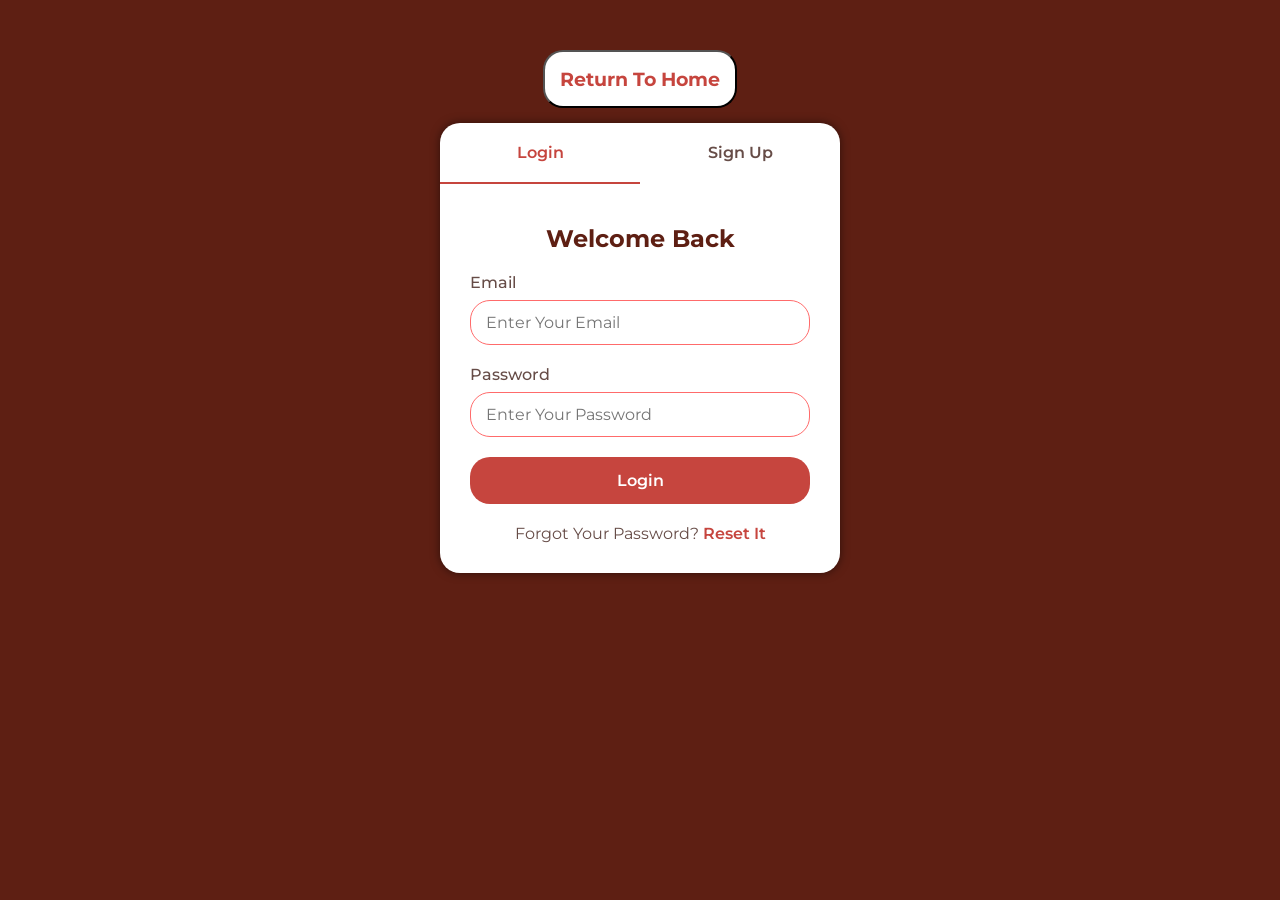
==== frontend/login-form.html @ e5490ef9 "config(db controller)" ====
<!DOCTYPE html>
<html lang="en">
<head>
    <meta charset="UTF-8">
    <meta name="viewport" content="width=device-width, initial-scale=1.0">
    <title>Login & Signup Form</title>
   <link rel="stylesheet" href="index.css">
</head>
<body class="login-body">
    <button class="return"><a href="index.html">return to home</a></button>
    <div class="login-container">
        <!-- Form Toggle Controls -->
        <input type="radio" id="login-toggle" name="form-toggle" checked>
        <input type="radio" id="signup-toggle" name="form-toggle">
        
        <!-- Toggle Labels -->
        <div class="form-toggle">
            <label for="login-toggle" class="login-label">Login</label>
            <label for="signup-toggle" class="signup-label">Sign Up</label>
        </div>
        
        <!-- Form Container -->
        <div class="form-container">
            <!-- Login Form -->
            <form class="login-form">
                <h2 class="form-title">Welcome Back</h2>
                
                <div class="form-group">
                    <label for="login-email">Email</label>
                    <input type="email" id="login-email" class="form-control" placeholder="Enter your email" required>
                </div>
                
                <div class="form-group">
                    <label for="login-password">Password</label>
                    <input type="password" id="login-password" class="form-control" placeholder="Enter your password" required minlength="6">
                </div>
                
                <button type="submit" class="btn">Login</button>
                
                <div class="form-footer">
                    <p>Forgot your password? <a href="#">Reset it</a></p>
                </div>
            </form>
            
            <!-- Sign Up Form -->
            <form class="signup-form">
                <h2 class="form-title">Create Account</h2>
                
                <div class="form-group">
                    <label for="signup-name">Full Name</label>
                    <input type="text" id="signup-name" class="form-control" placeholder="Enter your full name" required>
                </div>
                
                <div class="form-group">
                    <label for="signup-email">Email</label>
                    <input type="email" id="signup-email" class="form-control" placeholder="Enter your email" required>
                </div>
                
                <div class="form-group">
                    <label for="signup-password">Password</label>
                    <input type="password" id="signup-password" class="form-control" placeholder="Create a password" required minlength="6">
                </div>
                
                <div class="form-group">
                    <label for="signup-confirm">Confirm Password</label>
                    <input type="password" id="signup-confirm" class="form-control" placeholder="Confirm your password" required minlength="6">
                </div>
                
                <button type="submit" class="btn">Sign Up</button>
                
                <div class="form-footer">
                    <p>By signing up, you agree to our <a href="#">Terms</a> and <a href="#">Privacy Policy</a></p>
                </div>
            </form>
        </div>
    </div>
</body>
</html>
---- frontend/index.css ----
@import url("https://fonts.googleapis.com/css2?family=Montserrat:ital,wght@0,100..900;1,100..900&display=swap");

:root {
  --main-color: #5e1f13;
  --accent-color: #c6453e;
  --secondary-color: #664c47;
  --tertiary-color: #ffffff;
  --border-radius: 20px;
  --box-shadow: 0px 0px 10px rgba(0, 0, 0.5, 0.5);
  --font-family: "Montserrat", sans-serif;
  --padding: 10px;

}


* {
  box-sizing: border-box;
  margin: 0;
  padding: 0;
  font-family: var(--font-family);
  text-transform: capitalize;
  transition: all 0.5s ease-in-out;


}

.faq-div {
  position: fixed;
  width: 120px;
  aspect-ratio: 1;
  right: 100px;
  bottom: 20px;
  z-index: 15;
  border-radius: 50%;
  /* overflow: hidden; */

}

.faq-cup {
  width: 100%;
  aspect-ratio: 1;
  position: relative;


}


.faq-cup:hover .cup {
  transform: rotate(-45deg);
  transition: all 0.5s ease-in-out;
  translate: 0 -120px;
}



.faq-cup:hover .faq-vapour {
  opacity: 1;
  visibility: visible;
  animation-delay: 0s;
  animation-play-state: running;
  transition-delay: 0.6s;
  /* Matches the cup's transition time */
}

.faq-vapour {
  width: 300px;
  
  top: -50px;
  right: 100px;
  display: flex;
  flex-direction: column;
  gap: 5px;
  font-size: small;
  position: absolute;
  background-color: var(--tertiary-color);
  border: #5e1f13 1px solid;
  border-radius: 20px;
  backdrop-filter: blur(50px);
  box-shadow: var(--box-shadow);
  padding: var(--padding);
  opacity: 0;
  visibility: hidden;
  animation: vapours 10s linear infinite;
  animation-play-state: paused;
  transition: opacity 0.3s ease;

}


img {
  height: 100%;
  width: 100%;
  object-fit: contain;
}
.tagline{
  position: absolute;
}

/* -----------------------------------navbar -------------------------------------------------------------------- */
.imgwrap {
  height: 100%;
  width: 125px;
  position: relative;
}

navbar {
  display: flex;
  padding: 1px 0px;
  height: 55px;
  width: max-width(100%);
  flex-direction: row;
  justify-content: space-around;
  box-shadow: var(--box-shadow);
}

ul {
  height: 100%;
  list-style-type: none;
  display: flex;
  justify-content: center;
  align-items: center;
  gap: 20px;
}

li a {
  text-decoration: none;
  float: left;
  padding: 10px;
  color: #5e1f13;
  font-size: small;
  font-family: montserrat;
  font-weight: bold;
}

a:hover {
  color: var(--accent-color);
}

.login-button-container {
  height: 100%;
  display: flex;
  justify-content: center;
  align-items: center;
  padding: 10px;
  cursor: pointer;
}

.login-button-container a{
  border: 10px --main-color;
  width: 100px;
  color: var(--main-color);
  padding: var(--padding);
  border-radius: var(--border-radius);
  background-color: var(--tertiary-color);
  font-weight: bold;
  text-decoration: none;
}
button {
  border: 10px --main-color;
  width: 100px;
  color: var(--main-color);
  padding: var(--padding);
  border-radius: var(--border-radius);
  background-color: var(--tertiary-color);
  font-weight: bold;
}

/* --------------------------------now for container after navbar------------------------------------------- */

.container {
  display: flex;
  flex-direction: row;
  justify-content: center;
  align-items: center;
  position: relative;
  height: 80vh;
  width: 100%;
  backdrop-filter: blur(10px);
  /* background-color: rgba(128, 128, 128, 0.062) */
  background-color: #5e1f13;
}

.blurry {
  width: 100%;
  height: 100%;
  position: absolute;
  background-color: rgba(0, 0, 0, 0.466);
}

.text-container {
  width: 40%;
  height: 100%;
  display: flex;
  flex-direction: column;
  align-items: start;
  justify-content: center;
  padding: var(--padding);
  position: relative;
  color: var(--tertiary-color);
  font-family: --;
  gap: 5px;
}

.text-container p {
  font-size: small;
}

.text-container h1 {
  font-size: 3rem;
  font-weight: 900;
  color: var(--tertiary-color);
}

.text-img {
  position: absolute;
  width: 20%;

  aspect-ratio: 1;
  object-fit: contain;
  left: 0px;
  bottom: -8rem;
}

.img-container {
  width: 40%;
  aspect-ratio: 1;
  object-fit: contain;
  z-index: 1;
}

span {
  color: #c6453e;
}

/* ----------------------------------------for products -------------------------------------------------------- */
.heading {
  margin: 30px 0px;
  color: var(--main-color);
}

.section {
  width: auto;
  margin: 20px 0px;
  display: flex;
  flex-direction: column;
  justify-content: center;
  align-items: center;
}

.cards {
  width: 100%;
  margin: 50px 0px;
  display: flex;
  flex-direction: row;
  align-items: center;
  justify-content: space-evenly;
  color: var(--main-color);
}

.card-product {
  /* border: #5E1F13 solid 1px; */
  width: 15rem;
  position: relative;
  border-radius: 10px;
  box-shadow: var(--box-shadow);
  padding: 10px;
}

.card-img {
  width: 150px;
  top: -100px;
  right: -50px;
  object-fit: contain;
  position: absolute;
}

.card-text {
  width: 100%;
  height: 50%;
  display: flex;
  flex-direction: column;
  /* justify-content: center; */
  align-items: start;
  gap: 8px;
  margin: 5px;
}

.card-text p {
  font-size: small;
}

.product-button {
  width: 100%;
}

/* --------------------------------icecream--------------------------------------------- */

#heading2 {
  scroll-margin-top: 20vh;
  /* <--- THIS is the trick */
}

.dessert {
  width: 100%;
  height: 100vh;
  display: flex;
  flex-direction: row;
  justify-content: center;
  gap: 10px;
  align-items: center;
  padding: var(--padding);
}

.ice-card {
  height: 8rem;
  display: flex;
  box-shadow: var(--box-shadow);
  padding: var(--padding);
  position: relative;
  border-radius: 15px;
}

.ice-imgContainer {
  width: 40%;
  aspect-ratio: 1;

  position: absolute;
  top: 50;
  bottom: 0;
  transform: rotate(340deg);
  left: -50px;

}

.ice-img {
  object-fit: contain;
}

.ice-content {
  width: 100%;
  height: 100%;
  display: flex;
  flex-direction: column;
  padding-left: 100px;
  padding-right: 5px;
}

.ice-text {
  display: flex;
  flex-direction: column;
  gap: 2px;
}

.ice-text p {
  font-size: small;
}

.ice- text h1,
h3 {
  color: var(--main-color);
  font-size: small;
}

.ice-button {
  margin: 5px 0px;
  padding: 0;
  width: 50%;
  float: left;
  height: 25px;
}

.ice-left-section {
  width: 40%;
  height: 100%;
  border-radius: 12px;
  overflow: hidden;
}

.ice-right-section {
  width: 50%;
  height: 100%;
  display: flex;
  flex-direction: column;
  align-items: center;
  justify-content: space-between;
  gap: 10px;
  padding: var(--padding);
}

/* -------------------------------------------for drinks--------------------------------------------- */

.drinkcards-container {
  width: 100%;
  margin: 30px 0px;
  display: grid;
  grid-template-columns: repeat(auto-fit, minmax(392px, 1fr));
  padding: 0 3rem;
  grid-auto-flow: row;
  place-items: center;
  gap: 20px;
  /* optional: spacing between items */
  row-gap: 70px;
  padding: var(--padding);
}

.video-wrapper {
  display: flex;
  flex-direction: column;
  align-items: center;
  justify-content: center;
  width: 100%;
  height: 25rem;
  overflow: hidden;

  box-shadow: var(--box-shadow);

}

.drink-card {
  width: 400px;
  height: 7rem;
  display: flex;
  box-shadow: var(--box-shadow);
  padding: 5px;
  border-radius: 15px;
}

.drink-imgContainer {
  position: relative;
  width: 10rem;
  height: 7rem;
}

.drink-content {
  width: 50%;
  display: flex;
  flex-direction: column;
  align-items: start;
  justify-content: center;
  padding-right: 5px;

}

.drink-img {
  width: 80%;
  height: auto;
  position: absolute;
  top: -50px;
  left: 10px;
  transform: rotate(30deg);

}

.drink-img-notra-spec {
  width: 100%;
  height: auto;
  position: absolute;
  top: -50px;
  left: 10px;
  transform: rotate(5deg);
}

.drink-img-notra {
  width: 60%;
  height: auto;
  position: absolute;
  top: -50px;
  left: 10px;
  transform: rotate(5deg);
}

.drink-button {
  margin: 5px 0px;
  padding: 0;
  width: 50%;
  float: left;
  height: 25px;
}

/* --------------------------------------------services--------------------------------------------- */
.service-container {
  width: 100%;
  /* height: 100vh; */
  display: flex;
  flex-direction: column;
  align-items: center;
  justify-content: center;

  /* background-color: var(--main-color); */
}

.service-section {
  width: 70%;
  height: 300px;

  display: flex;
  align-items: center;
  justify-content: space-between;

}

.service-section-oppo {
  width: 70%;
  height: 300px;

  display: flex;
  flex-direction: row-reverse;
  align-items: center;
  justify-content: space-between;

  .service-content {
    border-left: none;
    border-right: #5e1f13 solid 4px;
    text-align: end;
    padding-right: 10px;
  }

}

.service-img {
  width: 50%;
  aspect-ratio: 2;
}

.service-content {
  width: 50%;
  height: 50%;
  display: flex;
  flex-direction: column;
  justify-content: center;
  border-left: #5e1f13 solid 4px;
  padding-left: 10px;


}
/* ---------------------------------------------------------about--------------------------------------------- */ 
.aboutsection{
  width: 100%;

  flex-direction: column;
position: relative;
  padding: var(--padding)*2;
}
.about-container-top{
  width: 100%;
  height: 40vh;
  background-color: var(--main-color);
  display: flex;
  flex-direction: column;
  align-items: center;
  justify-content: center;
  gap: 15px;
  padding: 50 50px;
  position:relative ;
  margin-bottom: 150px;
}
.about-container-top-top{
width: 50%;
text-align: center;
color:var(--tertiary-color)
}
.about-container-top-bottom{
  width: 100%;
  display: flex;
  align-items: center;
  position: absolute;
  top:80%;
 display: flex;
  justify-content: center;
  gap:30px;
}
.about-img{
width: 300px;

box-shadow: var(--box-shadow);
 height: 200px;
 border-radius: 10px;
 overflow: hidden;


 

}
.aboutimage{
 
  
    
    object-fit: cover;
  
}
.about-content{
  width: 100%;
  padding: var(--padding);
  height: 70vh;
  display: flex;
  flex-direction: column;
  align-items: start;
  justify-content: start;
  padding:  50px 50px;

  gap: 20px;
}

.about-content-flex{
display: grid;
grid-template-columns: repeat(2,1fr);
gap: 50px;
}
.about-video{
  height:40vh;
  overflow: hidden;
  display: flex;
  align-items: center;
  box-shadow: var(--box-shadow);
  border-radius: var(--border-radius);
}

.about-content-flex p{
  align-self: center;
}
/* -------------------------------------------------about end ----------------------------- */
/* ----------------------------------------------------gallery section----------------------------- */

.gallery-section{
  width: 100%;
  display: flex;
  flex-direction: column;
  align-items: center;
  justify-content: center;
  background-color: var(--main-color);
  padding:50px 0px;

}
.gallery-frame-container
{
  width: 100%;
  padding: var(--padding);
  display: flex;
  
overflow-x: scroll;
  /* align-items: center; */
  /* justify-content: center;   */

  gap: 30px;


}
.gallery-frame-container::-webkit-scrollbar {
  display: none;
}
.gallery-frame{
  flex: 0 0 auto;
   /* 👈 KEY: Prevent shrinking */
  width: 300px;   /* 👈 Make sure this is not too small */
  height: auto;
  display: flex;
  flex-direction: column;
  padding: var(--padding);
  gap: 50px;
  border: var(--main-color) solid 2px;
  border-bottom-left-radius: var(--border-radius);
  border-bottom-right-radius: var(--border-radius);
  box-shadow: var(--box-shadow);
  overflow: hidden;
  background-color: var(--tertiary-color);
}
.gallery-img{
  width: 100%;
  height: 70%;
  aspect-ratio: 1;
  


}
.gallery-img img{
  width: 100%;
  height: 100%;
  object-fit: cover;
}
.gallery-frame-text{
  width: 100%;
  font-size: large;
  font-weight: bold;
  display: flex;
  flex-direction: column;
  align-items: center;
  justify-content: center;

  padding: 10px;

}
.gallery-heading{
  width: 50%;
  gap: 15px;
  display: flex;
  flex-direction: column;
  align-self: center;
  text-align: center;
  margin: 50px;
  color: var(--tertiary-color);
}
/* .gall
ery-container {
  width: 100%;
  height: 10vh;
  display: flex;
  flex-direction: column;
  align-items: center;
  justify-content: center;
  gap: 50px;
  padding: var(--padding);
  overflow-x: scroll;
  scroll-snap-type: x mandatory;
  scroll-behavior: smooth;
}


.gallery-container::-webkit-scrollbar {
  display: none; /* Chrome, Safari and Opera */
/* ---------------------------------contact and blogs section--------------------------------- */
.contact-blogs{
  width: 100%;

  display: flex;
  padding: var(--padding);

}
.contact-heading{
  height: 30%;
  padding: 50px;
  text-align: center;
}
.contact{
  width: 30%;
  height: 100%;

  display: flex;
  flex-direction: column;
  align-items: center;
  background-color: var(--secondary-color);
  border-radius: var(--border-radius);
  color: var(--tertiary-color);

}
.contact-form{
  width:100%;
  height: 70%;
  padding: 15px 50px;

 
}
.contact-form form{
  display: flex;
  flex-direction: column;
 

  gap: 20px;
  font-weight: bold;
}
.contact-submit{
  width:100%;
align-self: center;
}
.contact-form form input{
  width:100%;
  padding: var(--padding);
  border-radius: 5px;
  outline: none;
}
.contact-form form textarea{
  width:100%;
  padding: var(--padding);
  border-radius: 5px;
  outline: none;
}
.contact-form form button{
  width:100%;
  padding: var(--padding);
  border-radius: 15px;
  outline:none
}
.contact-form form button:hover{
  background-color: var(--accent-color);
  color: var(--tertiary-color);
}
.blogs{
  width: 70%;
  height: 100%;
  display: flex;
  flex-direction: column;
  align-items: center;
  justify-content: center;
  color: var(--main-color);
  padding: var(--padding);
}
.blogs-heading{

  padding: 50px;
  text-align: center;

}
.blogs-container{
  background-color: var(--secondary-color);
  height: 100%;
  width: 100%;

}
.blogs-card{

}






/* ----------------------------------------------------login-form---------------------------- */
.login-body{
  width: 100%;
  height: 100%;
  background-color: #5e1f13;
  display: flex;
align-items: center;
justify-content: center;
flex-direction: column;
padding-top: 50px;
}
.login-container {
  background-color: var(--tertiary-color);
  border-radius: var(--border-radius);
  box-shadow: var(--box-shadow);
  width: 100%;
  max-width: 400px;
 
}

/* Form Toggle */
.form-toggle {
  display: flex;
  margin-bottom: 20px;
}

.form-toggle label {
  flex: 1;
  text-align: center;
  padding: 20px 0;
  cursor: pointer;
  font-weight: 600;
  color: var(--secondary-color);
  transition: all 0.3s ease;
}

.form-toggle label:hover {
  color: var(--accent-color);
}

#login-toggle:checked ~ .form-toggle .login-label,
#signup-toggle:checked ~ .form-toggle .signup-label {
  color: var(--accent-color);
  border-bottom: 2px solid var(--accent-color);
}

/* Hide Radio Buttons */
#login-toggle,
#signup-toggle {
  display: none;
}

/* Forms */
.form-container {
  padding: 20px 30px 30px;
}

.form-title {
  font-size: 24px;
  margin-bottom: 20px;
  color: var(--main-color);
  text-align: center;
}

.form-group {
  margin-bottom: 20px;
}

.form-group label {
  display: block;
  margin-bottom: 8px;
  font-weight: 500;
  color: var(--secondary-color);
}

.form-control {
  width: 100%;
  padding: 12px 15px;
  border: 1px solid #ddd;
  border-radius: var(--border-radius);
  font-size: 16px;
  transition: border-color 0.3s;
}

.form-control:focus {
  border-color: var(--accent-color);
  outline: none;
}

.form-control:invalid {
  border-color: #ff6b6b;
}

.btn {
  width: 100%;
  padding: 14px;
  background-color: var(--accent-color);
  color: var(--tertiary-color);
  border: none;
  border-radius: var(--border-radius);
  font-size: 16px;
  font-weight: 600;
  cursor: pointer;
  transition: background-color 0.3s;
}

.btn:hover {
  background-color: var(--main-color);
}

.form-footer {
  text-align: center;
  margin-top: 20px;
  color: var(--secondary-color);
}

.form-footer a {
  color: var(--accent-color);
  text-decoration: none;
  font-weight: 600;
}

.form-footer a:hover {
  text-decoration: underline;
}

/* Form Display Logic */
.signup-form {
  display: none;
}

#login-toggle:checked ~ .form-container .login-form {
  display: block;
}

#login-toggle:checked ~ .form-container .signup-form {
  display: none;
}

#signup-toggle:checked ~ .form-container .login-form {
  display: none;
}

#signup-toggle:checked ~ .form-container .signup-form {
  display: block;
}

/* Responsive Adjustments */
@media (max-width: 480px) {
  .container {
    max-width: 100%;
  }

  .form-container {
    padding: 15px 20px 25px;
  }
}

.return {
  width: fit-content;
  font-size: larger;
  font-weight: bold;
  padding: 15px;
  border-radius: var(--border-radius);
  color: var(--accent-color);
  text-transform: capitalize;
  cursor: pointer;
  margin-bottom: 15px;
}

.return a {
  text-decoration: none;
  color: inherit;
}
/* ------------------------------------------login-form------------------------------- */

/* ----------------------------------------footer-------------------------------------------- */
footer {
  width: 100%;

  background-color: var(--main-color);

  padding: var(--padding)
}

.footer-container {
  display: flex;
  flex-direction: column;
  align-items: center;
  justify-content: center;
  color: #ffffff;
}

.footer-logo {
  width: 100px;
  height: 100px;
  object-fit: contain;
}
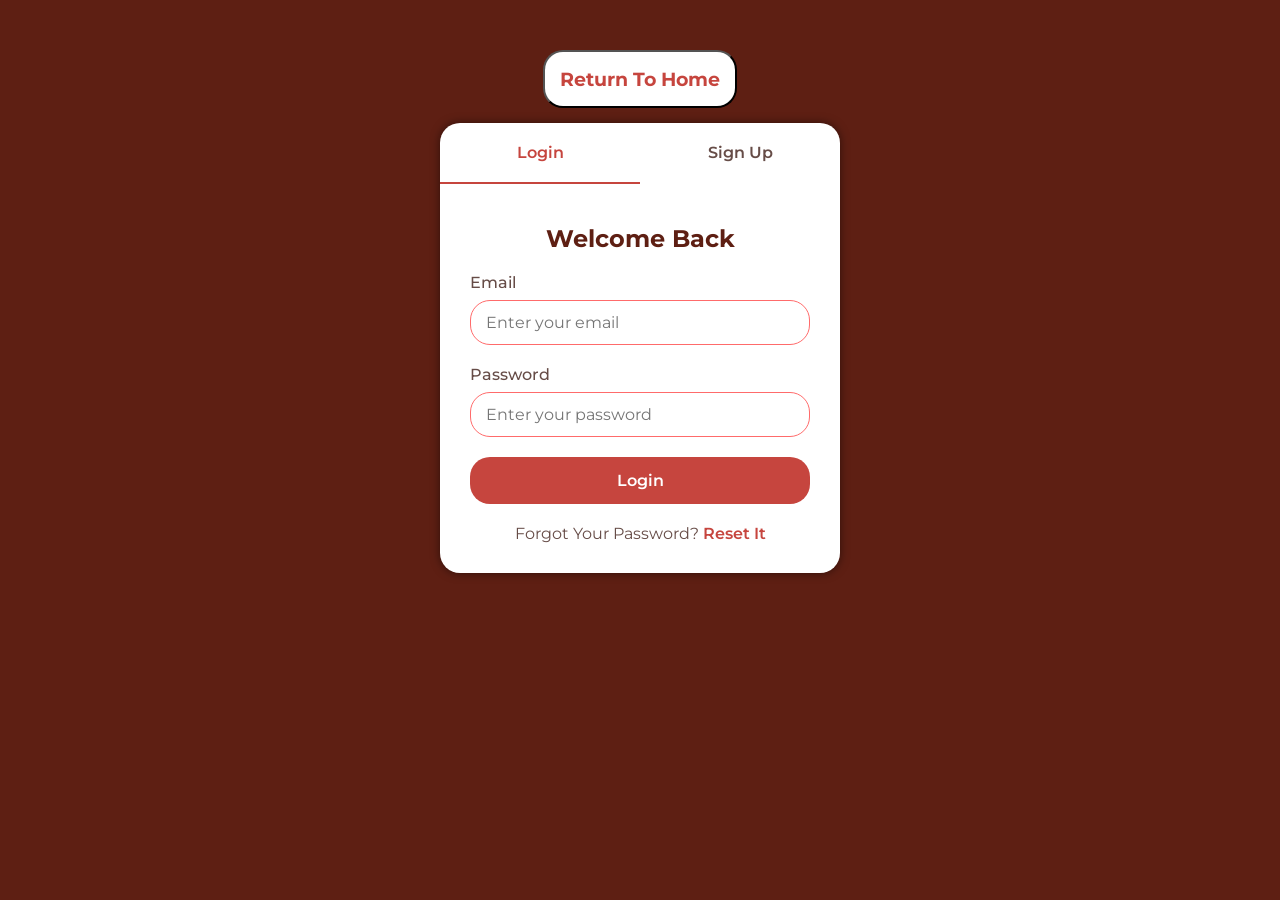
==== commit a8d724e2: "staff logged in" ====
--- a/frontend/login-form.html
+++ b/frontend/login-form.html
@@ -1,78 +1,88 @@
 <!DOCTYPE html>
 <html lang="en">
+
 <head>
     <meta charset="UTF-8">
     <meta name="viewport" content="width=device-width, initial-scale=1.0">
     <title>Login & Signup Form</title>
-   <link rel="stylesheet" href="index.css">
+    <link rel="stylesheet" href="index.css">
 </head>
+
 <body class="login-body">
     <button class="return"><a href="index.html">return to home</a></button>
     <div class="login-container">
         <!-- Form Toggle Controls -->
         <input type="radio" id="login-toggle" name="form-toggle" checked>
         <input type="radio" id="signup-toggle" name="form-toggle">
-        
+
         <!-- Toggle Labels -->
         <div class="form-toggle">
             <label for="login-toggle" class="login-label">Login</label>
             <label for="signup-toggle" class="signup-label">Sign Up</label>
         </div>
-        
+
         <!-- Form Container -->
         <div class="form-container">
             <!-- Login Form -->
             <form class="login-form">
                 <h2 class="form-title">Welcome Back</h2>
-                
+
                 <div class="form-group">
                     <label for="login-email">Email</label>
-                    <input type="email" id="login-email" class="form-control" placeholder="Enter your email" required>
+                    <input type="email" id="login-email" class="form-control" placeholder="Enter your email" required
+                        style="text-transform: none;">
                 </div>
-                
+
                 <div class="form-group">
                     <label for="login-password">Password</label>
-                    <input type="password" id="login-password" class="form-control" placeholder="Enter your password" required minlength="6">
+                    <input type="password" id="login-password" class="form-control" placeholder="Enter your password"
+                        required minlength="6" style="text-transform: none;">
                 </div>
-                
+
                 <button type="submit" class="btn">Login</button>
-                
+
                 <div class="form-footer">
                     <p>Forgot your password? <a href="#">Reset it</a></p>
                 </div>
             </form>
-            
+
             <!-- Sign Up Form -->
             <form class="signup-form">
                 <h2 class="form-title">Create Account</h2>
-                
+
                 <div class="form-group">
                     <label for="signup-name">Full Name</label>
-                    <input type="text" id="signup-name" class="form-control" placeholder="Enter your full name" required>
+                    <input type="text" id="signup-name" class="form-control" placeholder="Enter your full name" required
+                        style="text-transform: none;">
                 </div>
-                
+
                 <div class="form-group">
                     <label for="signup-email">Email</label>
-                    <input type="email" id="signup-email" class="form-control" placeholder="Enter your email" required>
+                    <input type="email" id="signup-email" class="form-control" placeholder="Enter your email" required
+                        style="text-transform: none;">
                 </div>
-                
+
                 <div class="form-group">
                     <label for="signup-password">Password</label>
-                    <input type="password" id="signup-password" class="form-control" placeholder="Create a password" required minlength="6">
+                    <input type="password" id="signup-password" class="form-control" placeholder="Create a password"
+                        required minlength="6" style="text-transform: none;">
                 </div>
-                
+
                 <div class="form-group">
                     <label for="signup-confirm">Confirm Password</label>
-                    <input type="password" id="signup-confirm" class="form-control" placeholder="Confirm your password" required minlength="6">
+                    <input type="password" id="signup-confirm" class="form-control" placeholder="Confirm your password"
+                        required minlength="6" style="text-transform: none;">
                 </div>
-                
+
                 <button type="submit" class="btn">Sign Up</button>
-                
+
                 <div class="form-footer">
                     <p>By signing up, you agree to our <a href="#">Terms</a> and <a href="#">Privacy Policy</a></p>
                 </div>
             </form>
         </div>
     </div>
+    <script src="js/auth.js"></script>
 </body>
+
 </html>
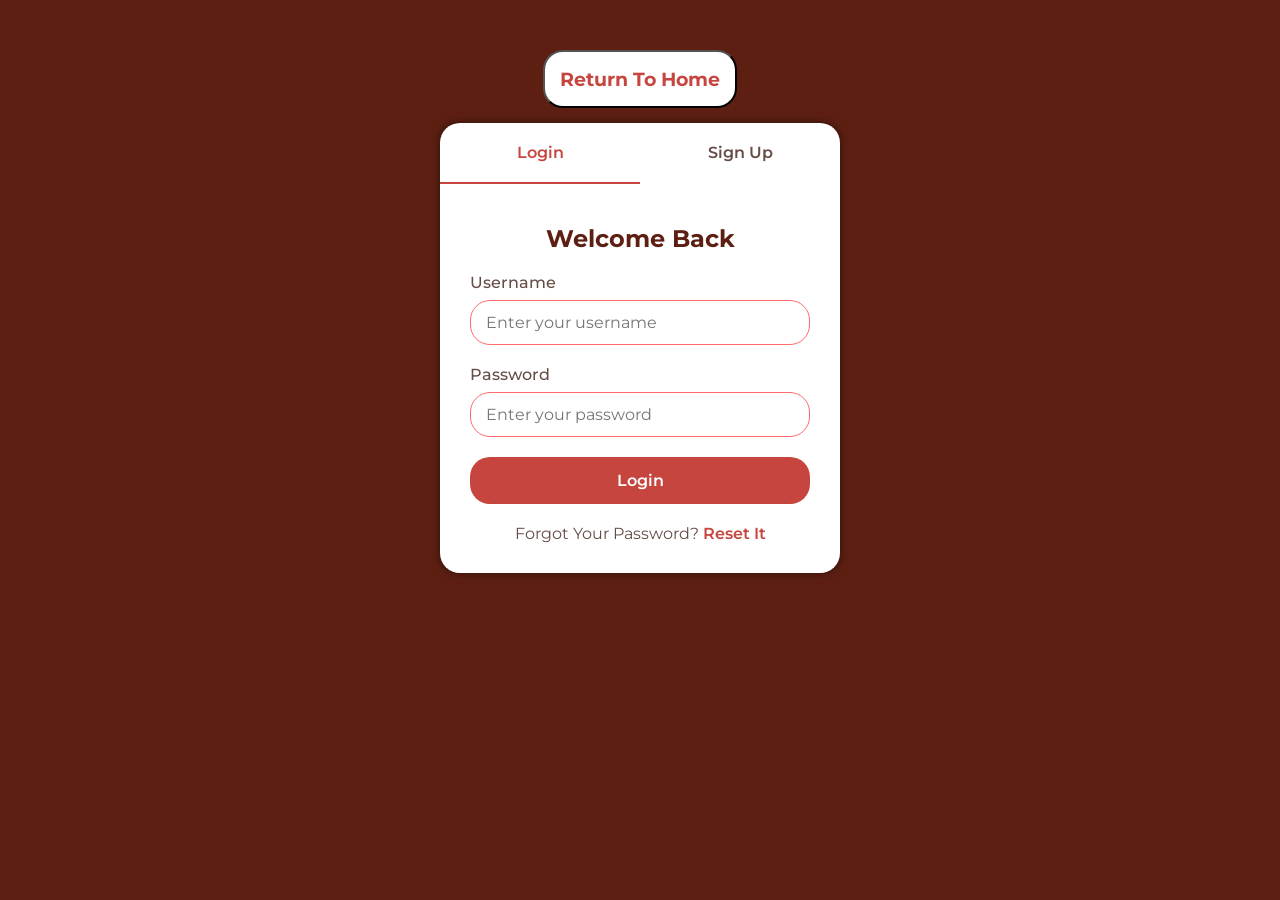
==== commit 6a33643c: "login worked" ====
--- a/frontend/login-form.html
+++ b/frontend/login-form.html
@@ -24,19 +24,25 @@
         <!-- Form Container -->
         <div class="form-container">
             <!-- Login Form -->
-            <form class="login-form">
+            <form class="login-form" action="../backend/api/auth.php" method="POST">
+                <input type="hidden" name="action" value="login">
                 <h2 class="form-title">Welcome Back</h2>
 
+                <!-- Error Message Container -->
+                <div id="login-error" style="color: red; text-align: center; margin-bottom: 10px; display: none;"></div>
+                <div id="login-success" style="color: green; text-align: center; margin-bottom: 10px; display: none;">
+                </div>
+
                 <div class="form-group">
-                    <label for="login-email">Email</label>
-                    <input type="email" id="login-email" class="form-control" placeholder="Enter your email" required
-                        style="text-transform: none;">
+                    <label for="login-email">Username</label>
+                    <input type="text" id="login-email" name="email" class="form-control"
+                        placeholder="Enter your username" required style="text-transform: none;">
                 </div>
 
                 <div class="form-group">
                     <label for="login-password">Password</label>
-                    <input type="password" id="login-password" class="form-control" placeholder="Enter your password"
-                        required minlength="6" style="text-transform: none;">
+                    <input type="password" id="login-password" name="password" class="form-control"
+                        placeholder="Enter your password" required minlength="6" style="text-transform: none;">
                 </div>
 
                 <button type="submit" class="btn">Login</button>
@@ -47,32 +53,33 @@
             </form>
 
             <!-- Sign Up Form -->
-            <form class="signup-form">
+            <form class="signup-form" action="../backend/api/auth.php" method="POST">
+                <input type="hidden" name="action" value="register">
                 <h2 class="form-title">Create Account</h2>
+
+                <!-- Error Message Container -->
+                <div id="signup-error" style="color: red; text-align: center; margin-bottom: 10px; display: none;">
+                </div>
 
                 <div class="form-group">
                     <label for="signup-name">Full Name</label>
-                    <input type="text" id="signup-name" class="form-control" placeholder="Enter your full name" required
-                        style="text-transform: none;">
+                    <input type="text" id="signup-name" name="fullname" class="form-control"
+                        placeholder="Enter your full name" required style="text-transform: none;">
                 </div>
 
                 <div class="form-group">
-                    <label for="signup-email">Email</label>
-                    <input type="email" id="signup-email" class="form-control" placeholder="Enter your email" required
-                        style="text-transform: none;">
+                    <label for="signup-email">Username</label>
+                    <input type="text" id="signup-email" name="username" class="form-control"
+                        placeholder="Enter your username" required style="text-transform: none;">
                 </div>
 
                 <div class="form-group">
                     <label for="signup-password">Password</label>
-                    <input type="password" id="signup-password" class="form-control" placeholder="Create a password"
-                        required minlength="6" style="text-transform: none;">
+                    <input type="password" id="signup-password" name="password" class="form-control"
+                        placeholder="Create a password" required minlength="6" style="text-transform: none;">
                 </div>
 
-                <div class="form-group">
-                    <label for="signup-confirm">Confirm Password</label>
-                    <input type="password" id="signup-confirm" class="form-control" placeholder="Confirm your password"
-                        required minlength="6" style="text-transform: none;">
-                </div>
+                <!-- Removed confirm password for simplicity in PHP POST flow, or verify in frontend js if needed. Kept simple for now. -->
 
                 <button type="submit" class="btn">Sign Up</button>
 
@@ -82,7 +89,29 @@
             </form>
         </div>
     </div>
-    <script src="js/auth.js"></script>
+    <script>
+        // Check URL parameters for errors
+        const urlParams = new URLSearchParams(window.location.search);
+        const error = urlParams.get('error');
+        const success = urlParams.get('success');
+        const mode = urlParams.get('mode');
+
+        if (error) {
+            if (mode === 'signup') {
+                document.getElementById('signup-error').innerText = error;
+                document.getElementById('signup-error').style.display = 'block';
+                document.getElementById('signup-toggle').checked = true;
+            } else {
+                document.getElementById('login-error').innerText = error;
+                document.getElementById('login-error').style.display = 'block';
+            }
+        }
+
+        if (success === 'registered') {
+            document.getElementById('login-success').innerText = "Registration successful! Please login.";
+            document.getElementById('login-success').style.display = 'block';
+        }
+    </script>
 </body>
 
 </html>
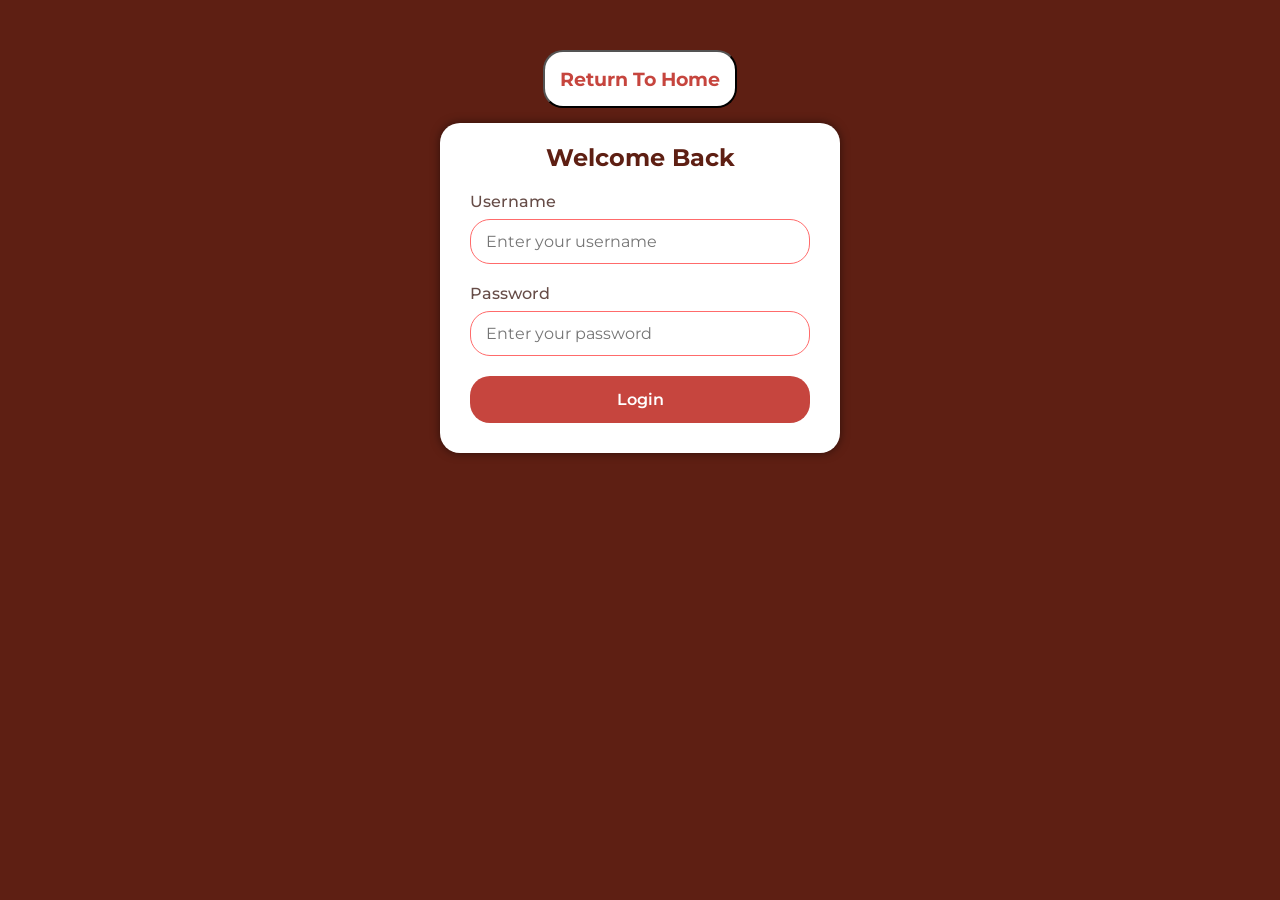
==== commit fc6be8d6: "creatio of user" ====
--- a/frontend/login-form.html
+++ b/frontend/login-form.html
@@ -11,16 +11,6 @@
 <body class="login-body">
     <button class="return"><a href="index.html">return to home</a></button>
     <div class="login-container">
-        <!-- Form Toggle Controls -->
-        <input type="radio" id="login-toggle" name="form-toggle" checked>
-        <input type="radio" id="signup-toggle" name="form-toggle">
-
-        <!-- Toggle Labels -->
-        <div class="form-toggle">
-            <label for="login-toggle" class="login-label">Login</label>
-            <label for="signup-toggle" class="signup-label">Sign Up</label>
-        </div>
-
         <!-- Form Container -->
         <div class="form-container">
             <!-- Login Form -->
@@ -29,9 +19,7 @@
                 <h2 class="form-title">Welcome Back</h2>
 
                 <!-- Error Message Container -->
-                <div id="login-error" style="color: red; text-align: center; margin-bottom: 10px; display: none;"></div>
-                <div id="login-success" style="color: green; text-align: center; margin-bottom: 10px; display: none;">
-                </div>
+                <div id="login-error" style="color: red; text-align: center; margin-bottom: 20px; display: none;"></div>
 
                 <div class="form-group">
                     <label for="login-email">Username</label>
@@ -46,46 +34,6 @@
                 </div>
 
                 <button type="submit" class="btn">Login</button>
-
-                <div class="form-footer">
-                    <p>Forgot your password? <a href="#">Reset it</a></p>
-                </div>
-            </form>
-
-            <!-- Sign Up Form -->
-            <form class="signup-form" action="../backend/api/auth.php" method="POST">
-                <input type="hidden" name="action" value="register">
-                <h2 class="form-title">Create Account</h2>
-
-                <!-- Error Message Container -->
-                <div id="signup-error" style="color: red; text-align: center; margin-bottom: 10px; display: none;">
-                </div>
-
-                <div class="form-group">
-                    <label for="signup-name">Full Name</label>
-                    <input type="text" id="signup-name" name="fullname" class="form-control"
-                        placeholder="Enter your full name" required style="text-transform: none;">
-                </div>
-
-                <div class="form-group">
-                    <label for="signup-email">Username</label>
-                    <input type="text" id="signup-email" name="username" class="form-control"
-                        placeholder="Enter your username" required style="text-transform: none;">
-                </div>
-
-                <div class="form-group">
-                    <label for="signup-password">Password</label>
-                    <input type="password" id="signup-password" name="password" class="form-control"
-                        placeholder="Create a password" required minlength="6" style="text-transform: none;">
-                </div>
-
-                <!-- Removed confirm password for simplicity in PHP POST flow, or verify in frontend js if needed. Kept simple for now. -->
-
-                <button type="submit" class="btn">Sign Up</button>
-
-                <div class="form-footer">
-                    <p>By signing up, you agree to our <a href="#">Terms</a> and <a href="#">Privacy Policy</a></p>
-                </div>
             </form>
         </div>
     </div>
@@ -93,23 +41,10 @@
         // Check URL parameters for errors
         const urlParams = new URLSearchParams(window.location.search);
         const error = urlParams.get('error');
-        const success = urlParams.get('success');
-        const mode = urlParams.get('mode');
 
         if (error) {
-            if (mode === 'signup') {
-                document.getElementById('signup-error').innerText = error;
-                document.getElementById('signup-error').style.display = 'block';
-                document.getElementById('signup-toggle').checked = true;
-            } else {
-                document.getElementById('login-error').innerText = error;
-                document.getElementById('login-error').style.display = 'block';
-            }
-        }
-
-        if (success === 'registered') {
-            document.getElementById('login-success').innerText = "Registration successful! Please login.";
-            document.getElementById('login-success').style.display = 'block';
+            document.getElementById('login-error').innerText = error;
+            document.getElementById('login-error').style.display = 'block';
         }
     </script>
 </body>
